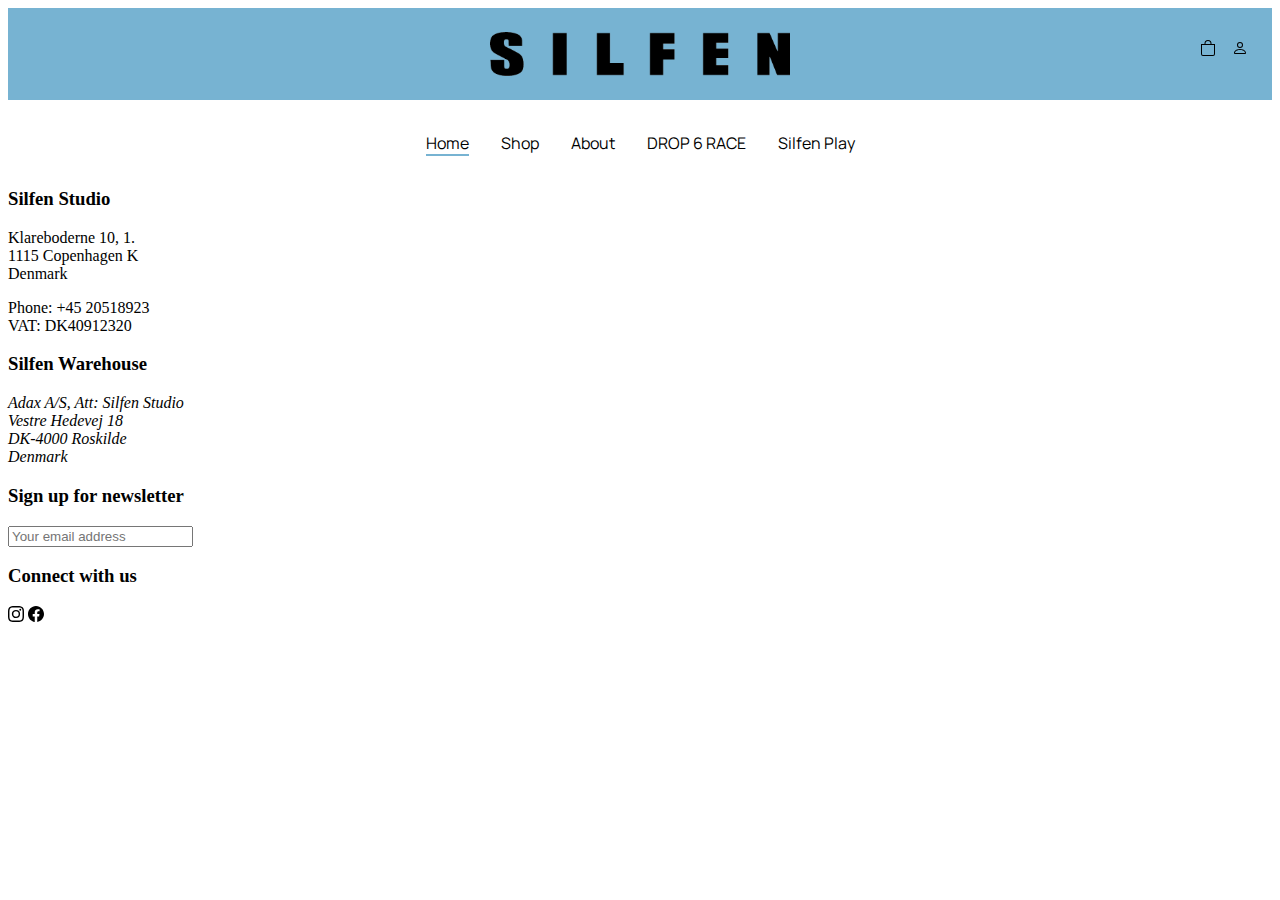
==== index.html @ 5b20f887 "footer" ====
<!DOCTYPE html>
<html lang="en">
  <head>
    <meta charset="UTF-8" />
    <meta http-equiv="X-UA-Compatible" content="IE=edge" />
    <meta name="viewport" content="width=device-width, initial-scale=1.0" />
    <link rel="stylesheet" href="style.css" />
    <link rel="preconnect" href="https://fonts.googleapis.com" />
    <link rel="preconnect" href="https://fonts.gstatic.com" crossorigin />
    <link
      href="https://fonts.googleapis.com/css2?family=Manrope:wght@200;300;400;500;600;700;800&display=swap"
      rel="stylesheet"
    />
    <title>SILFEN</title>
  </head>
  <body>
    <header>
      <div>
        <img src="img/logo-s.png" alt="Silfen logo" />
        <ul>
          <li>
            <svg
              xmlns="http://www.w3.org/2000/svg"
              width="16"
              height="16"
              fill="currentColor"
              class="bi bi-bag"
              viewBox="0 0 16 16"
            >
              <path
                d="M8 1a2.5 2.5 0 0 1 2.5 2.5V4h-5v-.5A2.5 2.5 0 0 1 8 1zm3.5 3v-.5a3.5 3.5 0 1 0-7 0V4H1v10a2 2 0 0 0 2 2h10a2 2 0 0 0 2-2V4h-3.5zM2 5h12v9a1 1 0 0 1-1 1H3a1 1 0 0 1-1-1V5z"
              />
            </svg>
          </li>
          <li>
            <svg
              xmlns="http://www.w3.org/2000/svg"
              width="16"
              height="16"
              fill="currentColor"
              class="bi bi-person"
              viewBox="0 0 16 16"
            >
              <path
                d="M8 8a3 3 0 1 0 0-6 3 3 0 0 0 0 6zm2-3a2 2 0 1 1-4 0 2 2 0 0 1 4 0zm4 8c0 1-1 1-1 1H3s-1 0-1-1 1-4 6-4 6 3 6 4zm-1-.004c-.001-.246-.154-.986-.832-1.664C11.516 10.68 10.289 10 8 10c-2.29 0-3.516.68-4.168 1.332-.678.678-.83 1.418-.832 1.664h10z"
              />
            </svg>
          </li>
        </ul>
      </div>
      <nav>
        <ul>
          <li class="selected">Home</li>
          <li>Shop</li>
          <li>About</li>
          <li>DROP 6 RACE</li>
          <li>Silfen Play</li>
        </ul>
      </nav>
    </header>
    <main>
      <article>
        <section class="intro"></section>
        <section class="products"></section>
        <section class="sust"></section>
        <section class="some"></section>
      </article>
    </main>
    <footer>
      <div>
        <h3>Silfen Studio</h3>
        <adress>
          Klareboderne 10, 1.<br />
          1115 Copenhagen K<br />
          Denmark
        </adress>
        <ul>
          <li>Phone: +45 20518923</li>
          <li>VAT: DK40912320</li>
        </ul>
      </div>
      <div>
        <h3>Silfen Warehouse</h3>
        <address>
          Adax A/S, Att: Silfen Studio<br />
          Vestre Hedevej 18<br />
          DK-4000 Roskilde<br />
          Denmark
        </address>
      </div>
      <div>
        <h3>Sign up for newsletter</h3>
        <input type="email" name="email" placeholder="Your email address" />
      </div>

      <aside>
        <h3>Connect with us</h3>
        <svg
          xmlns="http://www.w3.org/2000/svg"
          width="16"
          height="16"
          fill="currentColor"
          class="bi bi-instagram"
          viewBox="0 0 16 16"
        >
          <path
            d="M8 0C5.829 0 5.556.01 4.703.048 3.85.088 3.269.222 2.76.42a3.917 3.917 0 0 0-1.417.923A3.927 3.927 0 0 0 .42 2.76C.222 3.268.087 3.85.048 4.7.01 5.555 0 5.827 0 8.001c0 2.172.01 2.444.048 3.297.04.852.174 1.433.372 1.942.205.526.478.972.923 1.417.444.445.89.719 1.416.923.51.198 1.09.333 1.942.372C5.555 15.99 5.827 16 8 16s2.444-.01 3.298-.048c.851-.04 1.434-.174 1.943-.372a3.916 3.916 0 0 0 1.416-.923c.445-.445.718-.891.923-1.417.197-.509.332-1.09.372-1.942C15.99 10.445 16 10.173 16 8s-.01-2.445-.048-3.299c-.04-.851-.175-1.433-.372-1.941a3.926 3.926 0 0 0-.923-1.417A3.911 3.911 0 0 0 13.24.42c-.51-.198-1.092-.333-1.943-.372C10.443.01 10.172 0 7.998 0h.003zm-.717 1.442h.718c2.136 0 2.389.007 3.232.046.78.035 1.204.166 1.486.275.373.145.64.319.92.599.28.28.453.546.598.92.11.281.24.705.275 1.485.039.843.047 1.096.047 3.231s-.008 2.389-.047 3.232c-.035.78-.166 1.203-.275 1.485a2.47 2.47 0 0 1-.599.919c-.28.28-.546.453-.92.598-.28.11-.704.24-1.485.276-.843.038-1.096.047-3.232.047s-2.39-.009-3.233-.047c-.78-.036-1.203-.166-1.485-.276a2.478 2.478 0 0 1-.92-.598 2.48 2.48 0 0 1-.6-.92c-.109-.281-.24-.705-.275-1.485-.038-.843-.046-1.096-.046-3.233 0-2.136.008-2.388.046-3.231.036-.78.166-1.204.276-1.486.145-.373.319-.64.599-.92.28-.28.546-.453.92-.598.282-.11.705-.24 1.485-.276.738-.034 1.024-.044 2.515-.045v.002zm4.988 1.328a.96.96 0 1 0 0 1.92.96.96 0 0 0 0-1.92zm-4.27 1.122a4.109 4.109 0 1 0 0 8.217 4.109 4.109 0 0 0 0-8.217zm0 1.441a2.667 2.667 0 1 1 0 5.334 2.667 2.667 0 0 1 0-5.334z"
          />
        </svg>
        <svg
          xmlns="http://www.w3.org/2000/svg"
          width="16"
          height="16"
          fill="currentColor"
          class="bi bi-facebook"
          viewBox="0 0 16 16"
        >
          <path
            d="M16 8.049c0-4.446-3.582-8.05-8-8.05C3.58 0-.002 3.603-.002 8.05c0 4.017 2.926 7.347 6.75 7.951v-5.625h-2.03V8.05H6.75V6.275c0-2.017 1.195-3.131 3.022-3.131.876 0 1.791.157 1.791.157v1.98h-1.009c-.993 0-1.303.621-1.303 1.258v1.51h2.218l-.354 2.326H9.25V16c3.824-.604 6.75-3.934 6.75-7.951z"
          />
        </svg>
      </aside>
    </footer>
  </body>
</html>
---- style.css ----
:root {
  --primaryFont: "Manrope", sans-serif;
  --primaryColor: #77b3d2;
  --secondaryColor: #b9d8e8;
}

* {
  box-sizing: border-box;
  list-style: none;
}
ul {
  padding-inline-start: 0;
}

header img {
  max-width: 300px;
  display: block;
  margin: 0 auto;
}

@media screen and (max-width: 550px) {
  header img {
    max-width: 200px;
  }
}

header div {
  background-color: var(--primaryColor);
  padding: 1.5rem;
}

header div ul {
  position: absolute;
  top: 1.5rem;
  right: 2rem;
  display: flex;
  gap: 1rem;
}

nav ul {
  display: flex;
  gap: 2rem;
  justify-content: center;
  font-family: var(--primaryFont);
  margin: 2rem 0;
}

.selected {
  border-bottom: 2px solid var(--primaryColor);
}
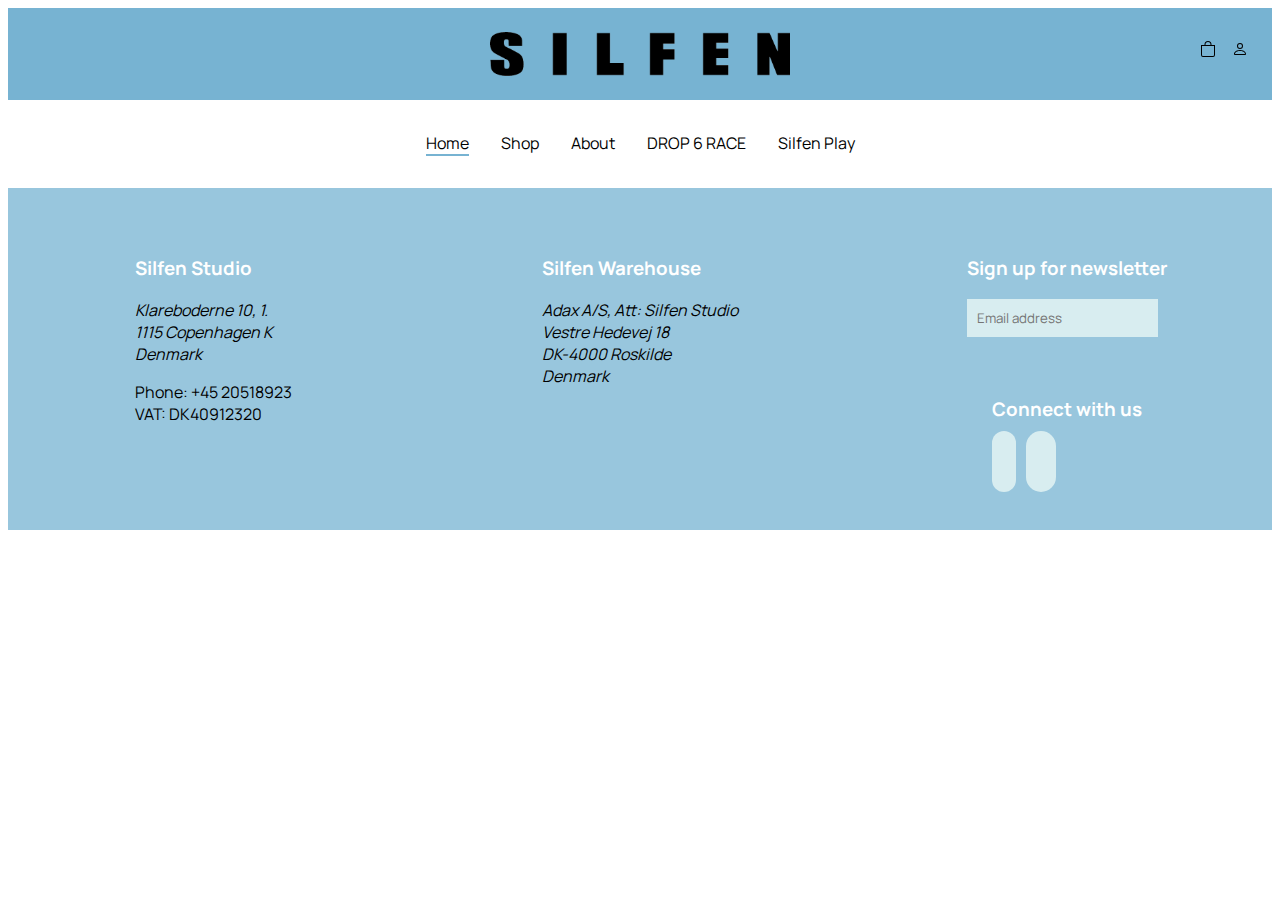
==== commit edb1a40b: "responsive footer" ====
--- a/index.html
+++ b/index.html
@@ -10,6 +10,12 @@
     <link
       href="https://fonts.googleapis.com/css2?family=Manrope:wght@200;300;400;500;600;700;800&display=swap"
       rel="stylesheet"
+    />
+    <link
+      rel="stylesheet"
+      href="https://use.fontawesome.com/releases/v5.15.4/css/all.css"
+      integrity="sha384-DyZ88mC6Up2uqS4h/KRgHuoeGwBcD4Ng9SiP4dIRy0EXTlnuz47vAwmeGwVChigm"
+      crossorigin="anonymous"
     />
     <title>SILFEN</title>
   </head>
@@ -69,11 +75,11 @@
     <footer>
       <div>
         <h3>Silfen Studio</h3>
-        <adress>
+        <address>
           Klareboderne 10, 1.<br />
           1115 Copenhagen K<br />
           Denmark
-        </adress>
+        </address>
         <ul>
           <li>Phone: +45 20518923</li>
           <li>VAT: DK40912320</li>
@@ -88,37 +94,16 @@
           Denmark
         </address>
       </div>
+
       <div>
         <h3>Sign up for newsletter</h3>
-        <input type="email" name="email" placeholder="Your email address" />
+        <input type="email" name="email" placeholder="Email address" />
       </div>
 
       <aside>
         <h3>Connect with us</h3>
-        <svg
-          xmlns="http://www.w3.org/2000/svg"
-          width="16"
-          height="16"
-          fill="currentColor"
-          class="bi bi-instagram"
-          viewBox="0 0 16 16"
-        >
-          <path
-            d="M8 0C5.829 0 5.556.01 4.703.048 3.85.088 3.269.222 2.76.42a3.917 3.917 0 0 0-1.417.923A3.927 3.927 0 0 0 .42 2.76C.222 3.268.087 3.85.048 4.7.01 5.555 0 5.827 0 8.001c0 2.172.01 2.444.048 3.297.04.852.174 1.433.372 1.942.205.526.478.972.923 1.417.444.445.89.719 1.416.923.51.198 1.09.333 1.942.372C5.555 15.99 5.827 16 8 16s2.444-.01 3.298-.048c.851-.04 1.434-.174 1.943-.372a3.916 3.916 0 0 0 1.416-.923c.445-.445.718-.891.923-1.417.197-.509.332-1.09.372-1.942C15.99 10.445 16 10.173 16 8s-.01-2.445-.048-3.299c-.04-.851-.175-1.433-.372-1.941a3.926 3.926 0 0 0-.923-1.417A3.911 3.911 0 0 0 13.24.42c-.51-.198-1.092-.333-1.943-.372C10.443.01 10.172 0 7.998 0h.003zm-.717 1.442h.718c2.136 0 2.389.007 3.232.046.78.035 1.204.166 1.486.275.373.145.64.319.92.599.28.28.453.546.598.92.11.281.24.705.275 1.485.039.843.047 1.096.047 3.231s-.008 2.389-.047 3.232c-.035.78-.166 1.203-.275 1.485a2.47 2.47 0 0 1-.599.919c-.28.28-.546.453-.92.598-.28.11-.704.24-1.485.276-.843.038-1.096.047-3.232.047s-2.39-.009-3.233-.047c-.78-.036-1.203-.166-1.485-.276a2.478 2.478 0 0 1-.92-.598 2.48 2.48 0 0 1-.6-.92c-.109-.281-.24-.705-.275-1.485-.038-.843-.046-1.096-.046-3.233 0-2.136.008-2.388.046-3.231.036-.78.166-1.204.276-1.486.145-.373.319-.64.599-.92.28-.28.546-.453.92-.598.282-.11.705-.24 1.485-.276.738-.034 1.024-.044 2.515-.045v.002zm4.988 1.328a.96.96 0 1 0 0 1.92.96.96 0 0 0 0-1.92zm-4.27 1.122a4.109 4.109 0 1 0 0 8.217 4.109 4.109 0 0 0 0-8.217zm0 1.441a2.667 2.667 0 1 1 0 5.334 2.667 2.667 0 0 1 0-5.334z"
-          />
-        </svg>
-        <svg
-          xmlns="http://www.w3.org/2000/svg"
-          width="16"
-          height="16"
-          fill="currentColor"
-          class="bi bi-facebook"
-          viewBox="0 0 16 16"
-        >
-          <path
-            d="M16 8.049c0-4.446-3.582-8.05-8-8.05C3.58 0-.002 3.603-.002 8.05c0 4.017 2.926 7.347 6.75 7.951v-5.625h-2.03V8.05H6.75V6.275c0-2.017 1.195-3.131 3.022-3.131.876 0 1.791.157 1.791.157v1.98h-1.009c-.993 0-1.303.621-1.303 1.258v1.51h2.218l-.354 2.326H9.25V16c3.824-.604 6.75-3.934 6.75-7.951z"
-          />
-        </svg>
+        <i class="fab fa-instagram"></i>
+        <i class="fab fa-facebook-f"></i>
       </aside>
     </footer>
   </body>
--- a/style.css
+++ b/style.css
@@ -2,11 +2,13 @@
   --primaryFont: "Manrope", sans-serif;
   --primaryColor: #77b3d2;
   --secondaryColor: #b9d8e8;
+  --footerColor: #98c6dd;
 }
 
 * {
   box-sizing: border-box;
   list-style: none;
+  font-family: var(--primaryFont);
 }
 ul {
   padding-inline-start: 0;
@@ -41,10 +43,68 @@
   display: flex;
   gap: 2rem;
   justify-content: center;
-  font-family: var(--primaryFont);
   margin: 2rem 0;
 }
 
 .selected {
   border-bottom: 2px solid var(--primaryColor);
 }
+
+footer {
+  display: grid;
+  grid-template-columns: 1fr 1fr 1fr;
+  gap: 1rem;
+  justify-items: center;
+  background-color: var(--footerColor);
+  padding: 3rem 0;
+}
+
+footer h3 {
+  color: white;
+}
+
+footer input {
+  border: none;
+  padding: 10px;
+  background-color: #d8edf0;
+}
+
+footer aside {
+  grid-column: 3/4;
+  margin-top: -5rem;
+}
+
+footer aside i {
+  background-color: #d8edf0;
+  color: #22343d;
+  border-radius: 25px;
+  font-size: 30px;
+}
+footer aside i:nth-child(2) {
+  padding: 10px 12px;
+  margin-right: 10px;
+}
+footer aside i:last-child {
+  padding: 10px 15px;
+}
+
+@media screen and (max-width: 700px) {
+  footer {
+    grid-template-columns: 1fr 1fr;
+  }
+  footer aside {
+    grid-column: 2/3;
+    margin-top: 0;
+  }
+}
+
+@media screen and (max-width: 500px) {
+  footer {
+    grid-template-columns: 1fr;
+    justify-items: left;
+    padding-left: 2rem;
+  }
+  footer aside {
+    grid-column: 1/2;
+  }
+}
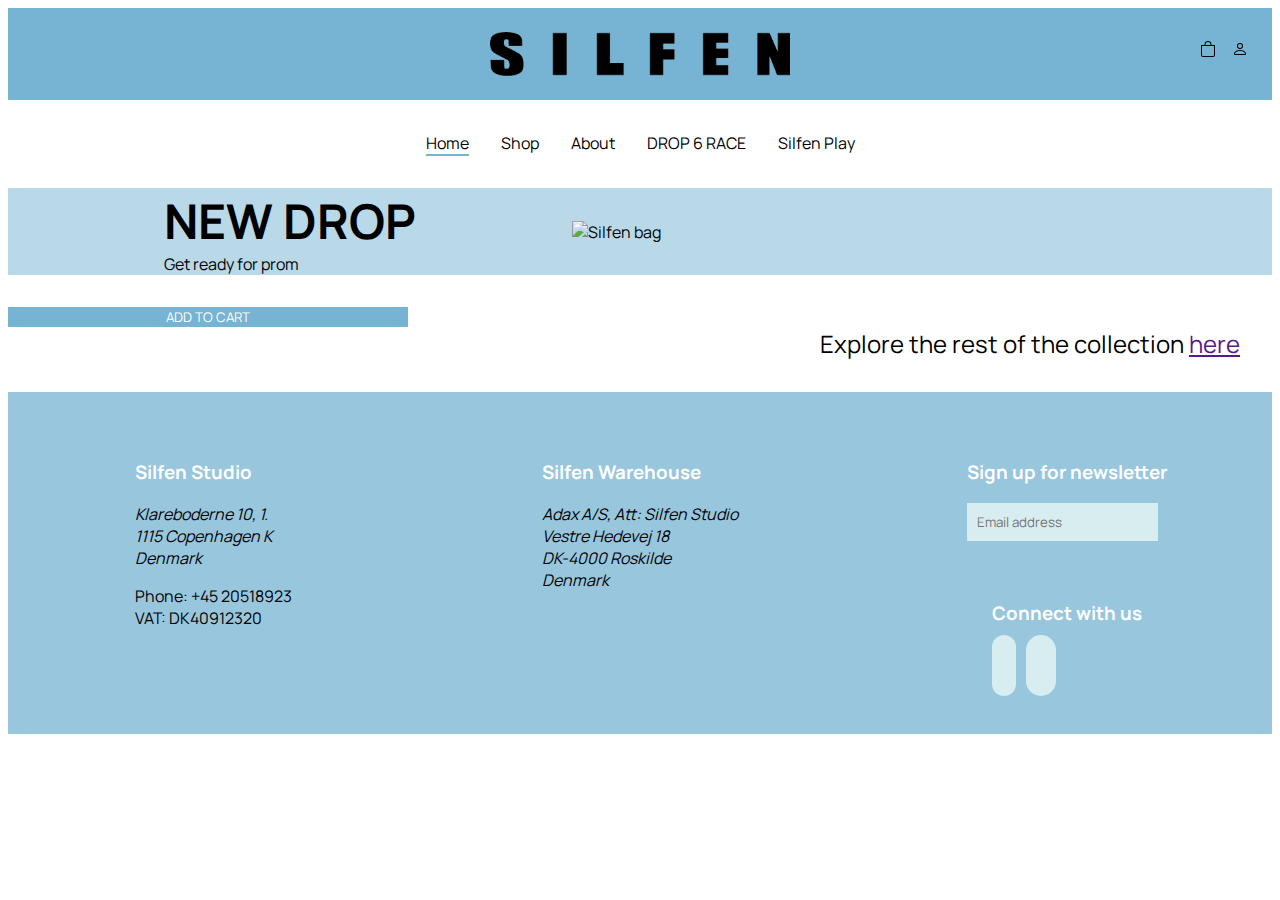
==== commit 120337e0: "add intro and new in" ====
--- a/index.html
+++ b/index.html
@@ -66,8 +66,22 @@
     </header>
     <main>
       <article>
-        <section class="intro"></section>
-        <section class="products"></section>
+        <section class="intro">
+          <div>
+            <h2>New drop</h2>
+            <p>Get ready for prom</p>
+          </div>
+          <img src="img/intro_bag.jpg" alt="Silfen bag" />
+        </section>
+        <section class="products">
+          <div>
+            <img src="" alt="" />
+            <p></p>
+            <p></p>
+            <button>Add to cart</button>
+          </div>
+          <p>Explore the rest of the collection <a href="">here</a></p>
+        </section>
         <section class="sust"></section>
         <section class="some"></section>
       </article>
--- a/style.css
+++ b/style.css
@@ -12,6 +12,10 @@
 }
 ul {
   padding-inline-start: 0;
+}
+
+p {
+  margin: 0;
 }
 
 header img {
@@ -48,6 +52,56 @@
 
 .selected {
   border-bottom: 2px solid var(--primaryColor);
+}
+
+article {
+  display: grid;
+}
+
+.intro {
+  display: grid;
+  grid-template-columns: 1fr 1fr;
+  place-items: center;
+}
+
+section h2 {
+  font-size: 3rem;
+  margin: 0;
+  text-transform: uppercase;
+}
+
+@media screen and (max-width: 700px) {
+  section h2 {
+    font-size: 2rem;
+  }
+}
+
+.intro {
+  background-color: var(--secondaryColor);
+}
+
+.intro img {
+  width: 700px;
+  max-width: 100%;
+}
+.products {
+  margin: 2rem 0;
+}
+.products div {
+  display: grid;
+  max-width: 400px;
+}
+.products button {
+  background-color: var(--primaryColor);
+  color: white;
+  text-transform: uppercase;
+  border: none;
+}
+
+.products div + p {
+  text-align: right;
+  margin-right: 2rem;
+  font-size: 1.5rem;
 }
 
 footer {
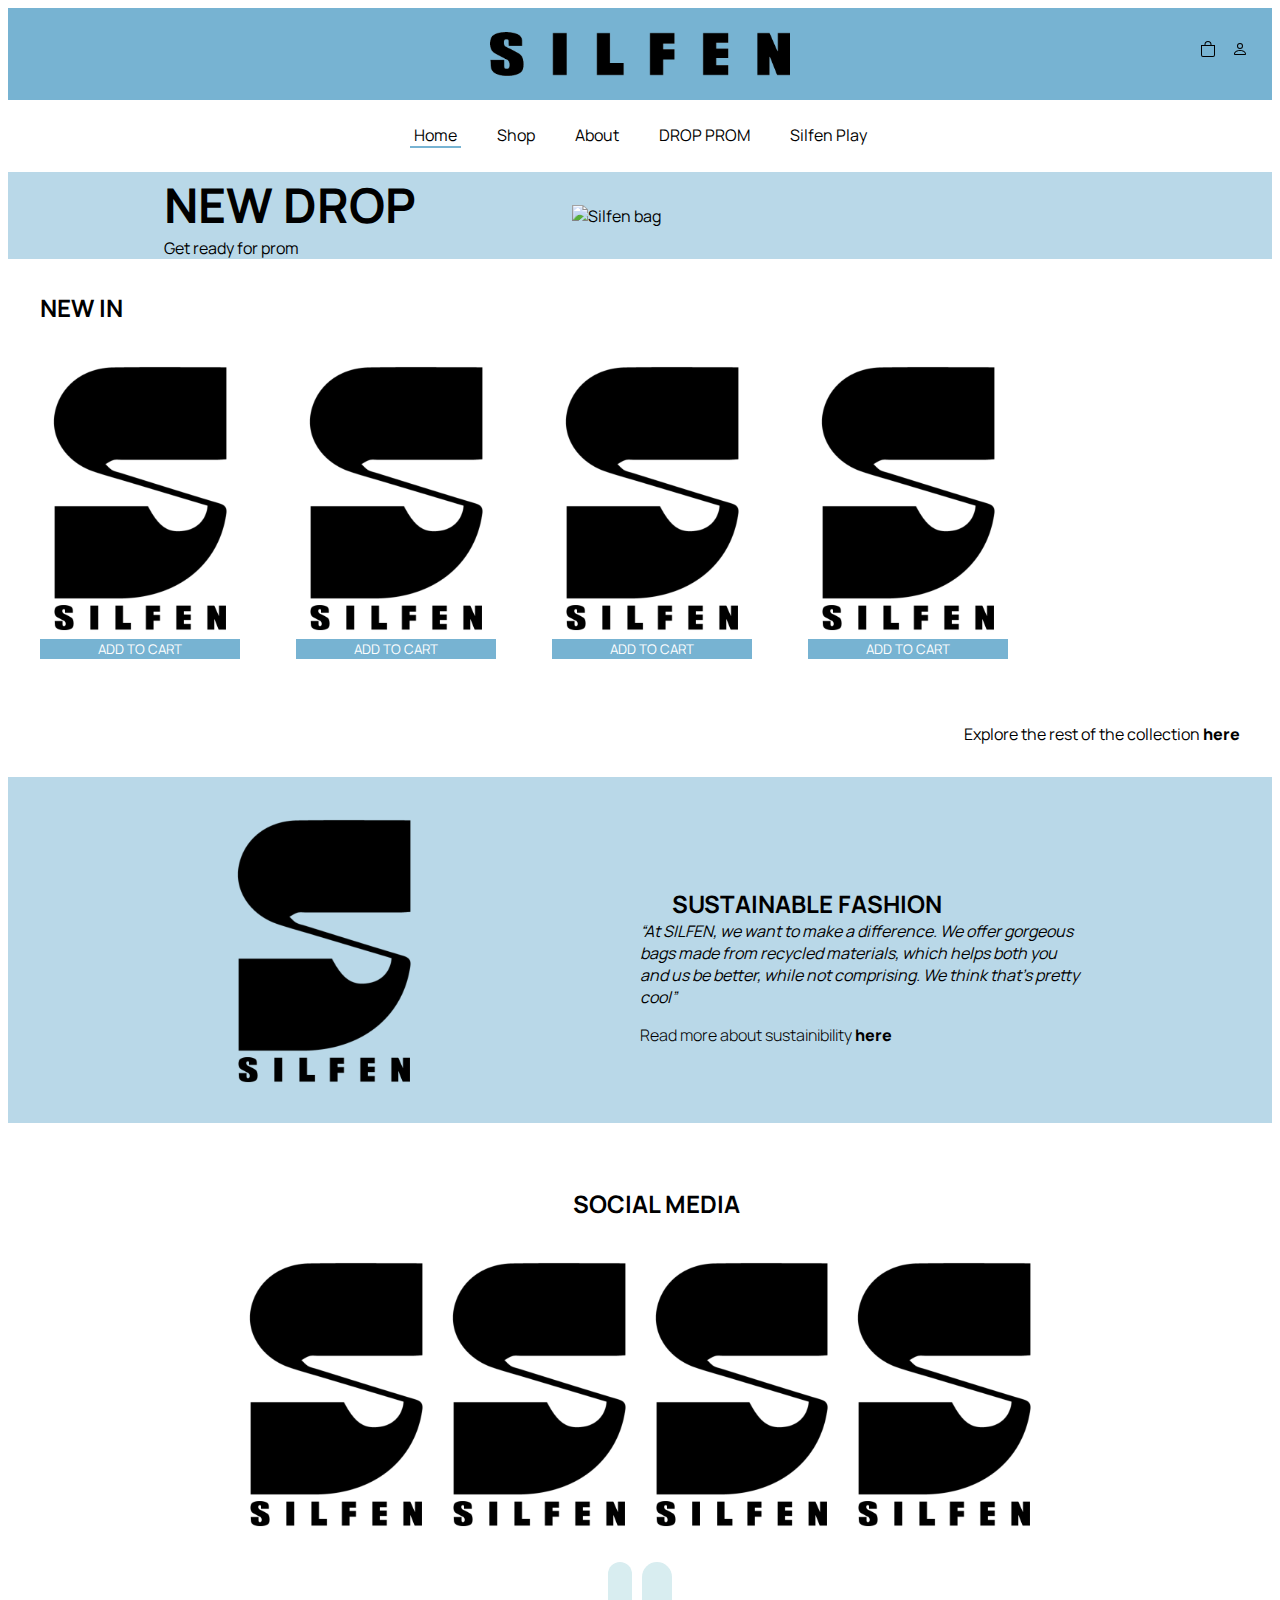
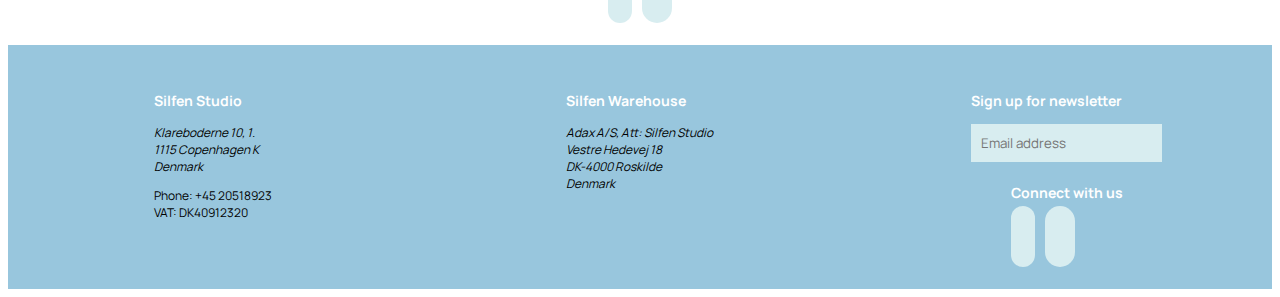
==== commit 3bd02e49: "images and links" ====
--- a/index.html
+++ b/index.html
@@ -19,7 +19,7 @@
     />
     <title>SILFEN</title>
   </head>
-  <body>
+  <body class="home">
     <header>
       <div>
         <img src="img/logo-s.png" alt="Silfen logo" />
@@ -56,11 +56,11 @@
       </div>
       <nav>
         <ul>
-          <li class="selected">Home</li>
-          <li>Shop</li>
-          <li>About</li>
-          <li>DROP 6 RACE</li>
-          <li>Silfen Play</li>
+          <li class="selected"><a href="index.html">Home</a></li>
+          <li><a href="shop.html">Shop</a></li>
+          <li><a href="#">About</a></li>
+          <li><a href="#">DROP PROM</a></li>
+          <li><a href="#">Silfen Play</a></li>
         </ul>
       </nav>
     </header>
@@ -68,22 +68,72 @@
       <article>
         <section class="intro">
           <div>
-            <h2>New drop</h2>
+            <h1>New drop</h1>
             <p>Get ready for prom</p>
           </div>
           <img src="img/intro_bag.jpg" alt="Silfen bag" />
         </section>
+        <h2>New in</h2>
         <section class="products">
           <div>
-            <img src="" alt="" />
+            <img src="img/logo-black.png" alt="" />
             <p></p>
             <p></p>
             <button>Add to cart</button>
           </div>
-          <p>Explore the rest of the collection <a href="">here</a></p>
+          <div>
+            <img src="img/logo-black.png" alt="" />
+            <p></p>
+            <p></p>
+            <button>Add to cart</button>
+          </div>
+          <div>
+            <img src="img/logo-black.png" alt="" />
+            <p></p>
+            <p></p>
+            <button>Add to cart</button>
+          </div>
+          <div>
+            <img src="img/logo-black.png" alt="" />
+            <p></p>
+            <p></p>
+            <button>Add to cart</button>
+          </div>
+          <p>Explore the rest of the collection <a href="#">here</a></p>
         </section>
-        <section class="sust"></section>
-        <section class="some"></section>
+        <section class="sust">
+          <img src="img/logo-black.png" alt="" />
+          <div>
+            <h2>Sustainable fashion</h2>
+            <p>
+              “At SILFEN, we want to make a difference. We offer gorgeous bags
+              made from recycled materials, which helps both you and us be
+              better, while not comprising. We think that’s pretty cool”
+            </p>
+            <p>Read more about sustainibility <a href="#">here</a></p>
+          </div>
+        </section>
+        <section class="some">
+          <h2>Social Media</h2>
+          <div>
+            <img src="img/logo-black.png" alt="" />
+            <img src="img/logo-black.png" alt="" />
+            <img src="img/logo-black.png" alt="" />
+            <img src="img/logo-black.png" alt="" />
+          </div>
+          <a
+            class="ig"
+            href="https://www.instagram.com/silfenstudio/"
+            target="_blank"
+            ><i class="fab fa-instagram"></i
+          ></a>
+          <a
+            class="fb"
+            href="https://www.facebook.com/Silfenstudio/"
+            target="_blank"
+            ><i class="fab fa-facebook-f"></i
+          ></a>
+        </section>
       </article>
     </main>
     <footer>
@@ -116,8 +166,18 @@
 
       <aside>
         <h3>Connect with us</h3>
-        <i class="fab fa-instagram"></i>
-        <i class="fab fa-facebook-f"></i>
+        <a
+          class="ig"
+          href="https://www.instagram.com/silfenstudio/"
+          target="_blank"
+          ><i class="fab fa-instagram"></i
+        ></a>
+        <a
+          class="fb"
+          href="https://www.facebook.com/Silfenstudio/"
+          target="_blank"
+          ><i class="fab fa-facebook-f"></i
+        ></a>
       </aside>
     </footer>
   </body>
--- a/style.css
+++ b/style.css
@@ -7,13 +7,32 @@
 
 * {
   box-sizing: border-box;
-  list-style: none;
   font-family: var(--primaryFont);
 }
+h1,
+h2 {
+  text-transform: uppercase;
+}
+
+a {
+  text-decoration: none;
+  color: black;
+}
+
+nav a:hover {
+  background-color: var(--secondaryColor);
+}
+
+nav a {
+  padding: 4px;
+}
+
 ul {
   padding-inline-start: 0;
 }
-
+li {
+  list-style: none;
+}
 p {
   margin: 0;
 }
@@ -47,7 +66,7 @@
   display: flex;
   gap: 2rem;
   justify-content: center;
-  margin: 2rem 0;
+  margin: 1.5rem 0;
 }
 
 .selected {
@@ -58,16 +77,16 @@
   display: grid;
 }
 
-.intro {
+.intro,
+.sust {
   display: grid;
   grid-template-columns: 1fr 1fr;
   place-items: center;
 }
 
-section h2 {
+.intro h1 {
   font-size: 3rem;
   margin: 0;
-  text-transform: uppercase;
 }
 
 @media screen and (max-width: 700px) {
@@ -76,6 +95,9 @@
   }
 }
 
+section img {
+  max-width: 200px;
+}
 .intro {
   background-color: var(--secondaryColor);
 }
@@ -84,12 +106,23 @@
   width: 700px;
   max-width: 100%;
 }
+
 .products {
-  margin: 2rem 0;
-}
+  display: grid;
+  grid-template-columns: repeat(auto-fit, minmax(200px, 1fr));
+  gap: 1rem;
+  /* place-items: center; */
+}
+
+.home h2 {
+  grid-column: 1/-1;
+  margin: 2rem 0 0 2rem;
+}
+
 .products div {
-  display: grid;
-  max-width: 400px;
+  margin: 2rem;
+  display: grid;
+  max-width: 200px;
 }
 .products button {
   background-color: var(--primaryColor);
@@ -100,17 +133,88 @@
 
 .products div + p {
   text-align: right;
-  margin-right: 2rem;
-  font-size: 1.5rem;
-}
-
+  margin: 1rem 2rem 2rem 0;
+  grid-column: 1/-1;
+  place-self: end;
+}
+
+.products p a,
+.sust p a {
+  font-weight: 800;
+}
+
+.products aside {
+  grid-column: 1/-1;
+  background-color: var(--secondaryColor);
+  color: white;
+  text-align: center;
+}
+
+.products aside p {
+  margin-top: -0.5rem;
+  margin-bottom: 1.5rem;
+}
+
+.sust {
+  padding: 2rem 0;
+  background-color: var(--secondaryColor);
+}
+
+@media screen and (min-width: 700px) {
+  .sust div p {
+    max-width: 70%;
+  }
+}
+
+.sust div p:first-of-type {
+  font-style: italic;
+}
+
+.sust div p:last-child {
+  margin-top: 1rem;
+  font-weight: 300;
+}
+.some {
+  text-align: center;
+  margin: 2rem 0;
+}
+.some div {
+  margin: 2rem;
+}
+
+/* shop page */
+.green {
+  background-color: #d3eada;
+}
+
+.shop_intro {
+  background: url(img/intro_bag.jpg);
+  background-repeat: no-repeat;
+  background-position: center;
+  height: 300px;
+  display: grid;
+}
+
+.shop_intro div {
+  place-self: center;
+  text-align: center;
+  color: white;
+}
+
+.shop_intro h1 {
+  font-size: 2.5rem;
+  margin: 0;
+}
+
+/* footer */
 footer {
   display: grid;
   grid-template-columns: 1fr 1fr 1fr;
   gap: 1rem;
   justify-items: center;
   background-color: var(--footerColor);
-  padding: 3rem 0;
+  padding: 2rem 0;
+  font-size: 12px;
 }
 
 footer h3 {
@@ -128,18 +232,30 @@
   margin-top: -5rem;
 }
 
-footer aside i {
+i {
   background-color: #d8edf0;
   color: #22343d;
   border-radius: 25px;
   font-size: 30px;
 }
-footer aside i:nth-child(2) {
+
+i:hover {
+  background-color: white;
+  outline: 3px solid #d8edf0;
+}
+
+.ig i {
   padding: 10px 12px;
   margin-right: 10px;
 }
-footer aside i:last-child {
+.fb i {
   padding: 10px 15px;
+}
+.shop_intro i {
+  background-color: initial;
+  color: white;
+  font-size: 50px;
+  margin-top: -10px;
 }
 
 @media screen and (max-width: 700px) {
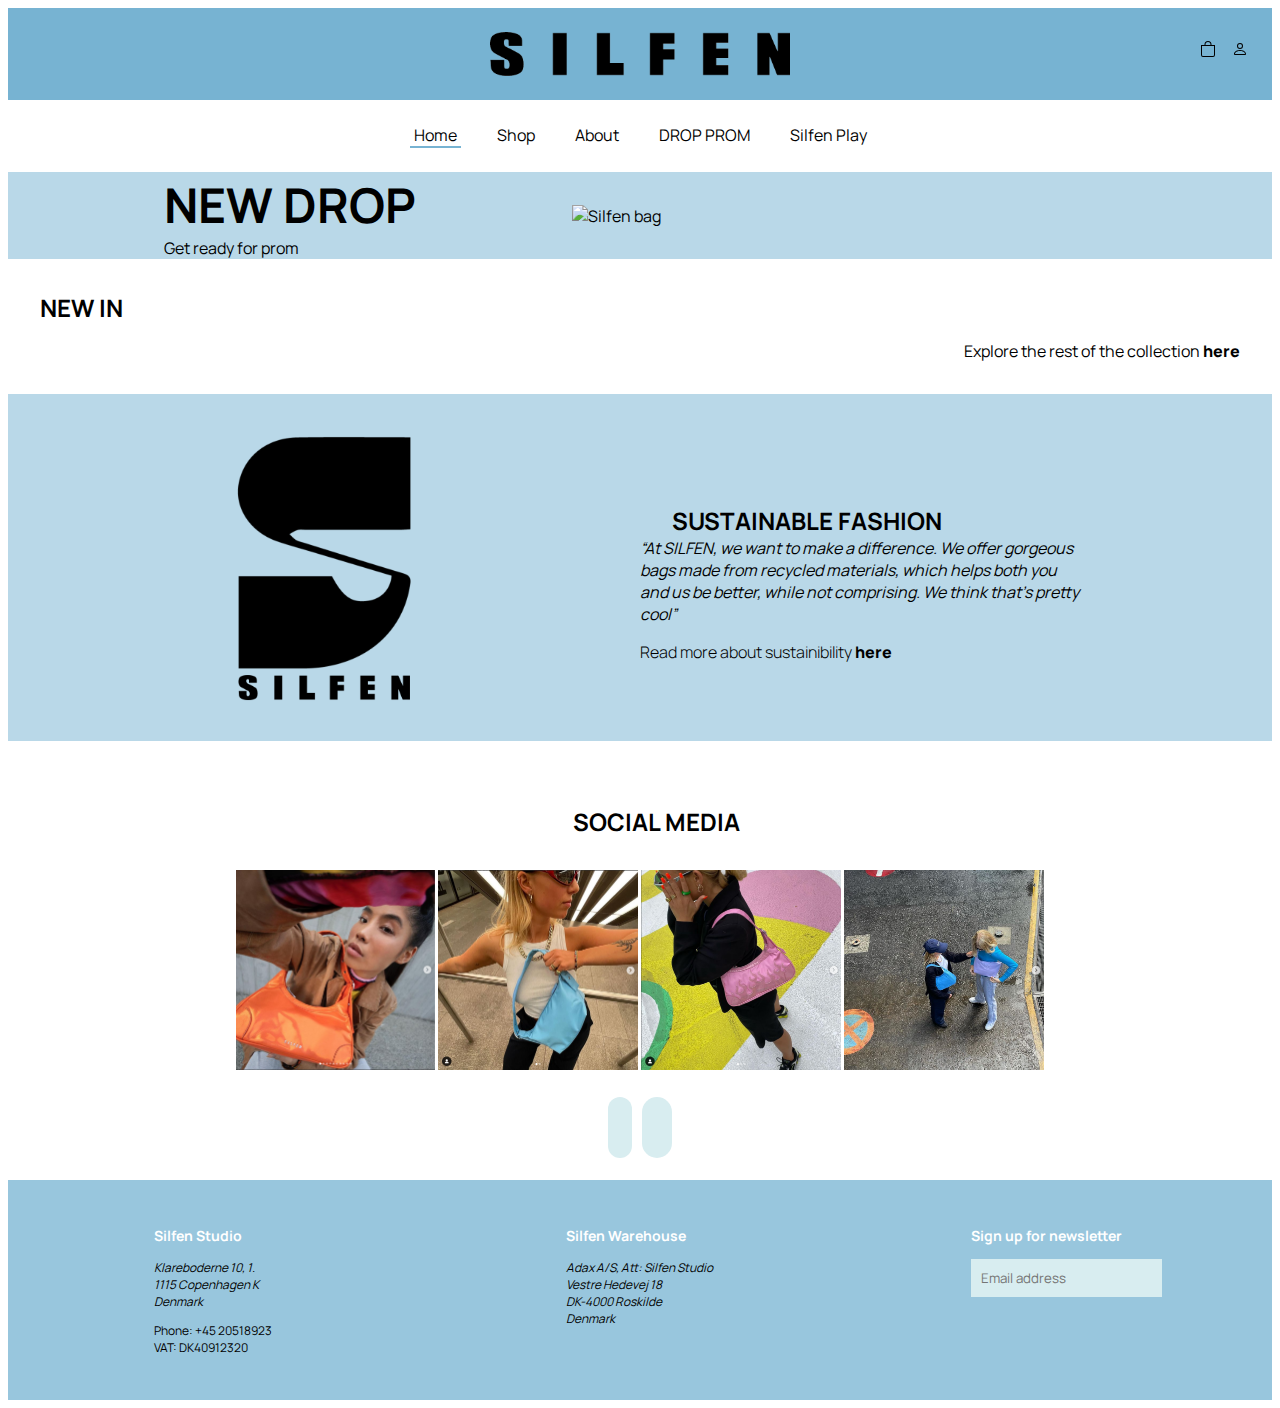
==== commit d262237d: "add video and data" ====
--- a/index.html
+++ b/index.html
@@ -18,6 +18,7 @@
       crossorigin="anonymous"
     />
     <title>SILFEN</title>
+    <meta name="ROBOTS" content="NOINDEX, NOFOLLOW" />
   </head>
   <body class="home">
     <header>
@@ -59,7 +60,7 @@
           <li class="selected"><a href="index.html">Home</a></li>
           <li><a href="shop.html">Shop</a></li>
           <li><a href="#">About</a></li>
-          <li><a href="#">DROP PROM</a></li>
+          <li><a href="shop.html">DROP PROM</a></li>
           <li><a href="#">Silfen Play</a></li>
         </ul>
       </nav>
@@ -75,32 +76,16 @@
         </section>
         <h2>New in</h2>
         <section class="products">
-          <div>
-            <img src="img/logo-black.png" alt="" />
-            <p></p>
-            <p></p>
-            <button>Add to cart</button>
-          </div>
-          <div>
-            <img src="img/logo-black.png" alt="" />
-            <p></p>
-            <p></p>
-            <button>Add to cart</button>
-          </div>
-          <div>
-            <img src="img/logo-black.png" alt="" />
-            <p></p>
-            <p></p>
-            <button>Add to cart</button>
-          </div>
-          <div>
-            <img src="img/logo-black.png" alt="" />
-            <p></p>
-            <p></p>
-            <button>Add to cart</button>
-          </div>
-          <p>Explore the rest of the collection <a href="#">here</a></p>
+          <template>
+            <div>
+              <img src="" alt="" />
+              <p class="title"></p>
+              <p class="price"></p>
+              <button>Add to cart</button>
+            </div>
+          </template>
         </section>
+        <p>Explore the rest of the collection <a href="#">here</a></p>
         <section class="sust">
           <img src="img/logo-black.png" alt="" />
           <div>
@@ -116,10 +101,10 @@
         <section class="some">
           <h2>Social Media</h2>
           <div>
-            <img src="img/logo-black.png" alt="" />
-            <img src="img/logo-black.png" alt="" />
-            <img src="img/logo-black.png" alt="" />
-            <img src="img/logo-black.png" alt="" />
+            <img src="img/silfen_ig_post1.PNG" alt="silfen sustainable bag" />
+            <img src="img/silfen_ig_post2.PNG" alt="silfen sustainable bag" />
+            <img src="img/silfen_ig_post3.PNG" alt="silfen sustainable bag" />
+            <img src="img/silfen_ig_post4.PNG" alt="silfen sustainable bag" />
           </div>
           <a
             class="ig"
@@ -164,7 +149,7 @@
         <input type="email" name="email" placeholder="Email address" />
       </div>
 
-      <aside>
+      <!-- <aside>
         <h3>Connect with us</h3>
         <a
           class="ig"
@@ -178,7 +163,8 @@
           target="_blank"
           ><i class="fab fa-facebook-f"></i
         ></a>
-      </aside>
+      </aside> -->
     </footer>
+    <script src="script.js"></script>
   </body>
 </html>
--- a/style.css
+++ b/style.css
@@ -131,23 +131,25 @@
   border: none;
 }
 
-.products div + p {
+.products + p {
   text-align: right;
   margin: 1rem 2rem 2rem 0;
   grid-column: 1/-1;
   place-self: end;
 }
 
-.products p a,
+.products + p a,
 .sust p a {
   font-weight: 800;
 }
 
 .products aside {
+  margin-top: 2rem;
   grid-column: 1/-1;
-  background-color: var(--secondaryColor);
-  color: white;
+  color: var(--primaryColor);
+  /* color: white; */
   text-align: center;
+  font-size: 1.6rem;
 }
 
 .products aside p {
@@ -187,12 +189,17 @@
   background-color: #d3eada;
 }
 
+#videoBG {
+  object-fit: cover;
+  object-position: center;
+  width: 80%;
+  height: fit-content;
+  margin: 0 auto;
+}
+
 .shop_intro {
-  background: url(img/intro_bag.jpg);
-  background-repeat: no-repeat;
-  background-position: center;
-  height: 300px;
-  display: grid;
+  display: grid;
+  background-color: var(--secondaryColor);
 }
 
 .shop_intro div {
@@ -227,10 +234,9 @@
   background-color: #d8edf0;
 }
 
-footer aside {
+/* footer aside {
   grid-column: 3/4;
-  margin-top: -5rem;
-}
+} */
 
 i {
   background-color: #d8edf0;
@@ -262,10 +268,10 @@
   footer {
     grid-template-columns: 1fr 1fr;
   }
-  footer aside {
+  /* footer aside {
     grid-column: 2/3;
     margin-top: 0;
-  }
+  } */
 }
 
 @media screen and (max-width: 500px) {
@@ -274,7 +280,21 @@
     justify-items: left;
     padding-left: 2rem;
   }
-  footer aside {
+  /* footer aside {
     grid-column: 1/2;
-  }
-}
+  } */
+}
+
+/* to make bg video */
+
+/* video {
+  position: fixed;
+  filter: grayscale(100%);
+  z-index: -10;
+  top: 0;
+  left: 0;
+  object-fit: cover;
+  object-position: center;
+  width: 100%;
+  height: 100%;
+} */
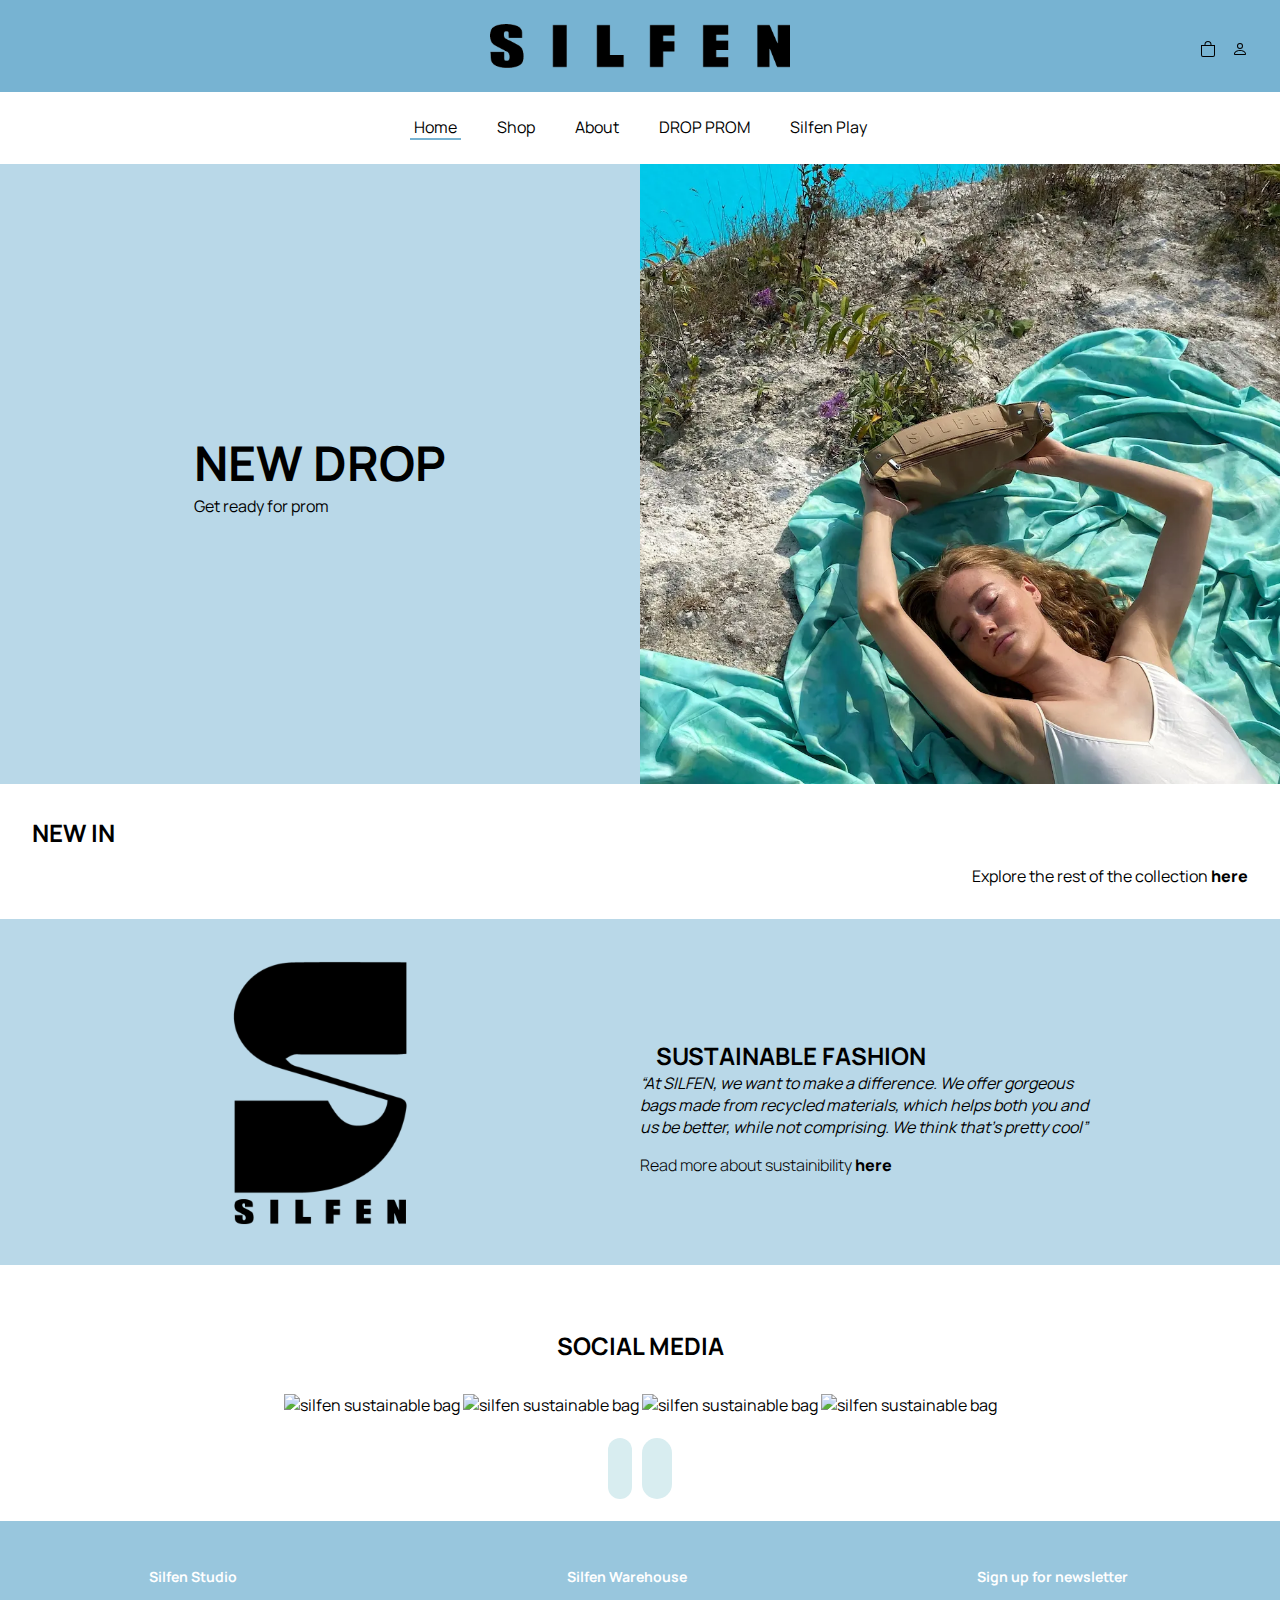
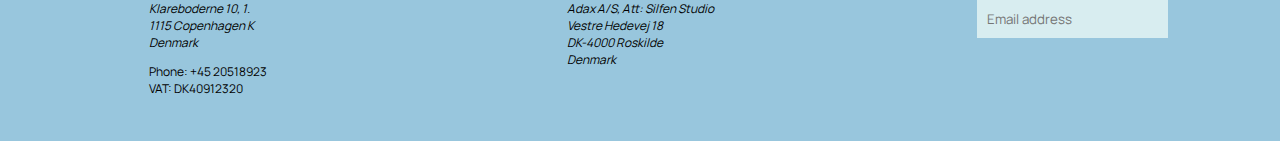
==== commit 6d419a01: "button to bold" ====
--- a/index.html
+++ b/index.html
@@ -23,7 +23,7 @@
   <body class="home">
     <header>
       <div>
-        <img src="img/logo-s.png" alt="Silfen logo" />
+        <a href="index.html"><img src="img/logo-s.png" alt="Silfen logo" /></a>
         <ul>
           <li>
             <svg
@@ -72,17 +72,17 @@
             <h1>New drop</h1>
             <p>Get ready for prom</p>
           </div>
-          <img src="img/intro_bag.jpg" alt="Silfen bag" />
+          <img src="img/intro_bag.webp" alt="Silfen bag" />
         </section>
         <h2>New in</h2>
         <section class="products">
           <template>
-            <div>
+            <a href="product.html">
               <img src="" alt="" />
               <p class="title"></p>
               <p class="price"></p>
               <button>Add to cart</button>
-            </div>
+            </a>
           </template>
         </section>
         <p>Explore the rest of the collection <a href="#">here</a></p>
@@ -101,10 +101,10 @@
         <section class="some">
           <h2>Social Media</h2>
           <div>
-            <img src="img/silfen_ig_post1.PNG" alt="silfen sustainable bag" />
-            <img src="img/silfen_ig_post2.PNG" alt="silfen sustainable bag" />
-            <img src="img/silfen_ig_post3.PNG" alt="silfen sustainable bag" />
-            <img src="img/silfen_ig_post4.PNG" alt="silfen sustainable bag" />
+            <img src="img/silfen_ig_post1.webp" alt="silfen sustainable bag" />
+            <img src="img/silfen_ig_post2.webp" alt="silfen sustainable bag" />
+            <img src="img/silfen_ig_post3.webp" alt="silfen sustainable bag" />
+            <img src="img/silfen_ig_post4.webp" alt="silfen sustainable bag" />
           </div>
           <a
             class="ig"
--- a/style.css
+++ b/style.css
@@ -8,6 +8,9 @@
 * {
   box-sizing: border-box;
   font-family: var(--primaryFont);
+}
+body {
+  margin: 0;
 }
 h1,
 h2 {
@@ -109,17 +112,19 @@
 
 .products {
   display: grid;
-  grid-template-columns: repeat(auto-fit, minmax(200px, 1fr));
+  grid-template-columns: repeat(auto-fit, minmax(220px, 1fr));
   gap: 1rem;
-  /* place-items: center; */
+  width: 95%;
+  margin: 0 auto;
 }
 
 .home h2 {
   grid-column: 1/-1;
-  margin: 2rem 0 0 2rem;
-}
-
-.products div {
+  width: 95%;
+  margin: 2rem auto 0 auto;
+}
+
+.products a {
   margin: 2rem;
   display: grid;
   max-width: 200px;
@@ -129,6 +134,7 @@
   color: white;
   text-transform: uppercase;
   border: none;
+  font-weight: bold;
 }
 
 .products + p {
@@ -143,7 +149,7 @@
   font-weight: 800;
 }
 
-.products aside {
+.products div {
   margin-top: 2rem;
   grid-column: 1/-1;
   color: var(--primaryColor);
@@ -152,7 +158,7 @@
   font-size: 1.6rem;
 }
 
-.products aside p {
+.products div p {
   margin-top: -0.5rem;
   margin-bottom: 1.5rem;
 }
@@ -211,6 +217,128 @@
 .shop_intro h1 {
   font-size: 2.5rem;
   margin: 0;
+}
+
+/* product page */
+.product_page {
+  width: 95%;
+  margin: 0 auto;
+}
+/* .product_page article {
+  display: grid;
+  grid-template-columns: 1fr 1fr;
+  gap: 1rem;
+  place-items: center;
+  margin-bottom: 5rem;
+} */
+
+/* .product_page article {
+  display: grid;
+  grid-template-columns: 1fr 1fr 1fr;
+  grid-template-rows: repeat(auto-fit, minmax(150px, 1fr));
+  gap: 1rem;
+  place-items: center;
+  margin-bottom: 5rem;
+  height: 500px;
+  overflow: scroll;
+  place-items: center;
+} */
+
+.product_page article {
+  display: grid;
+  grid-template-columns: 1fr 1fr;
+  margin: 3rem auto;
+  width: 90%;
+}
+.left {
+  display: grid;
+  /* grid-template-columns: repeat(auto-fit, minmax(200px, 1fr)); */
+  grid-template-columns: 1fr 1fr;
+  /* grid-template-rows: repeat(auto-fit, minmax(100px, 1fr)); */
+  place-items: center;
+  /* max-width: 800px;
+  margin: 0 auto; */
+}
+.product_page img {
+  grid-column: auto;
+  /* grid-row: auto; */
+  margin: 0 auto;
+  max-width: 150px;
+  /* height: fit-content; */
+  opacity: 40%;
+  transition: 1s;
+}
+
+.product_page img:hover {
+  opacity: 100%;
+  max-width: 300px;
+  z-index: 100;
+}
+
+/* .productInfo {
+  grid-column: 2/3;
+} */
+
+/* .productInfo {
+  grid-row: 5/-1;
+} */
+
+@media screen and (min-width: 1000px) {
+  .productInfo {
+    width: 75%;
+    margin: 0 auto;
+  }
+}
+
+.productInfo h1 {
+  text-transform: initial;
+  margin-bottom: 0;
+}
+
+.price {
+  font-weight: 600;
+}
+
+.productInfo p {
+  margin-bottom: 1rem;
+}
+
+.productInfo button {
+  background-color: var(--primaryColor);
+  color: white;
+  text-transform: uppercase;
+  border: none;
+  padding: 0.5rem 2rem;
+  font-weight: bold;
+}
+.product_page article + p {
+  font-size: 1.2rem;
+}
+.product_page section {
+  text-align: center;
+  margin: 2rem 0;
+}
+
+.product_page section img {
+  max-width: 300px;
+  margin: 1rem 0;
+}
+
+.product_page section h3 {
+  text-transform: uppercase;
+  font-size: 2rem;
+}
+.product_page section p:first-of-type {
+  font-size: 1.5rem;
+  width: 40%;
+  margin: 0 auto;
+}
+.product_page section p:last-child {
+  font-weight: 200;
+}
+
+.product_page section a {
+  font-weight: bold;
 }
 
 /* footer */
@@ -234,10 +362,6 @@
   background-color: #d8edf0;
 }
 
-/* footer aside {
-  grid-column: 3/4;
-} */
-
 i {
   background-color: #d8edf0;
   color: #22343d;
@@ -268,10 +392,6 @@
   footer {
     grid-template-columns: 1fr 1fr;
   }
-  /* footer aside {
-    grid-column: 2/3;
-    margin-top: 0;
-  } */
 }
 
 @media screen and (max-width: 500px) {
@@ -280,21 +400,4 @@
     justify-items: left;
     padding-left: 2rem;
   }
-  /* footer aside {
-    grid-column: 1/2;
-  } */
-}
-
-/* to make bg video */
-
-/* video {
-  position: fixed;
-  filter: grayscale(100%);
-  z-index: -10;
-  top: 0;
-  left: 0;
-  object-fit: cover;
-  object-position: center;
-  width: 100%;
-  height: 100%;
-} */
+}
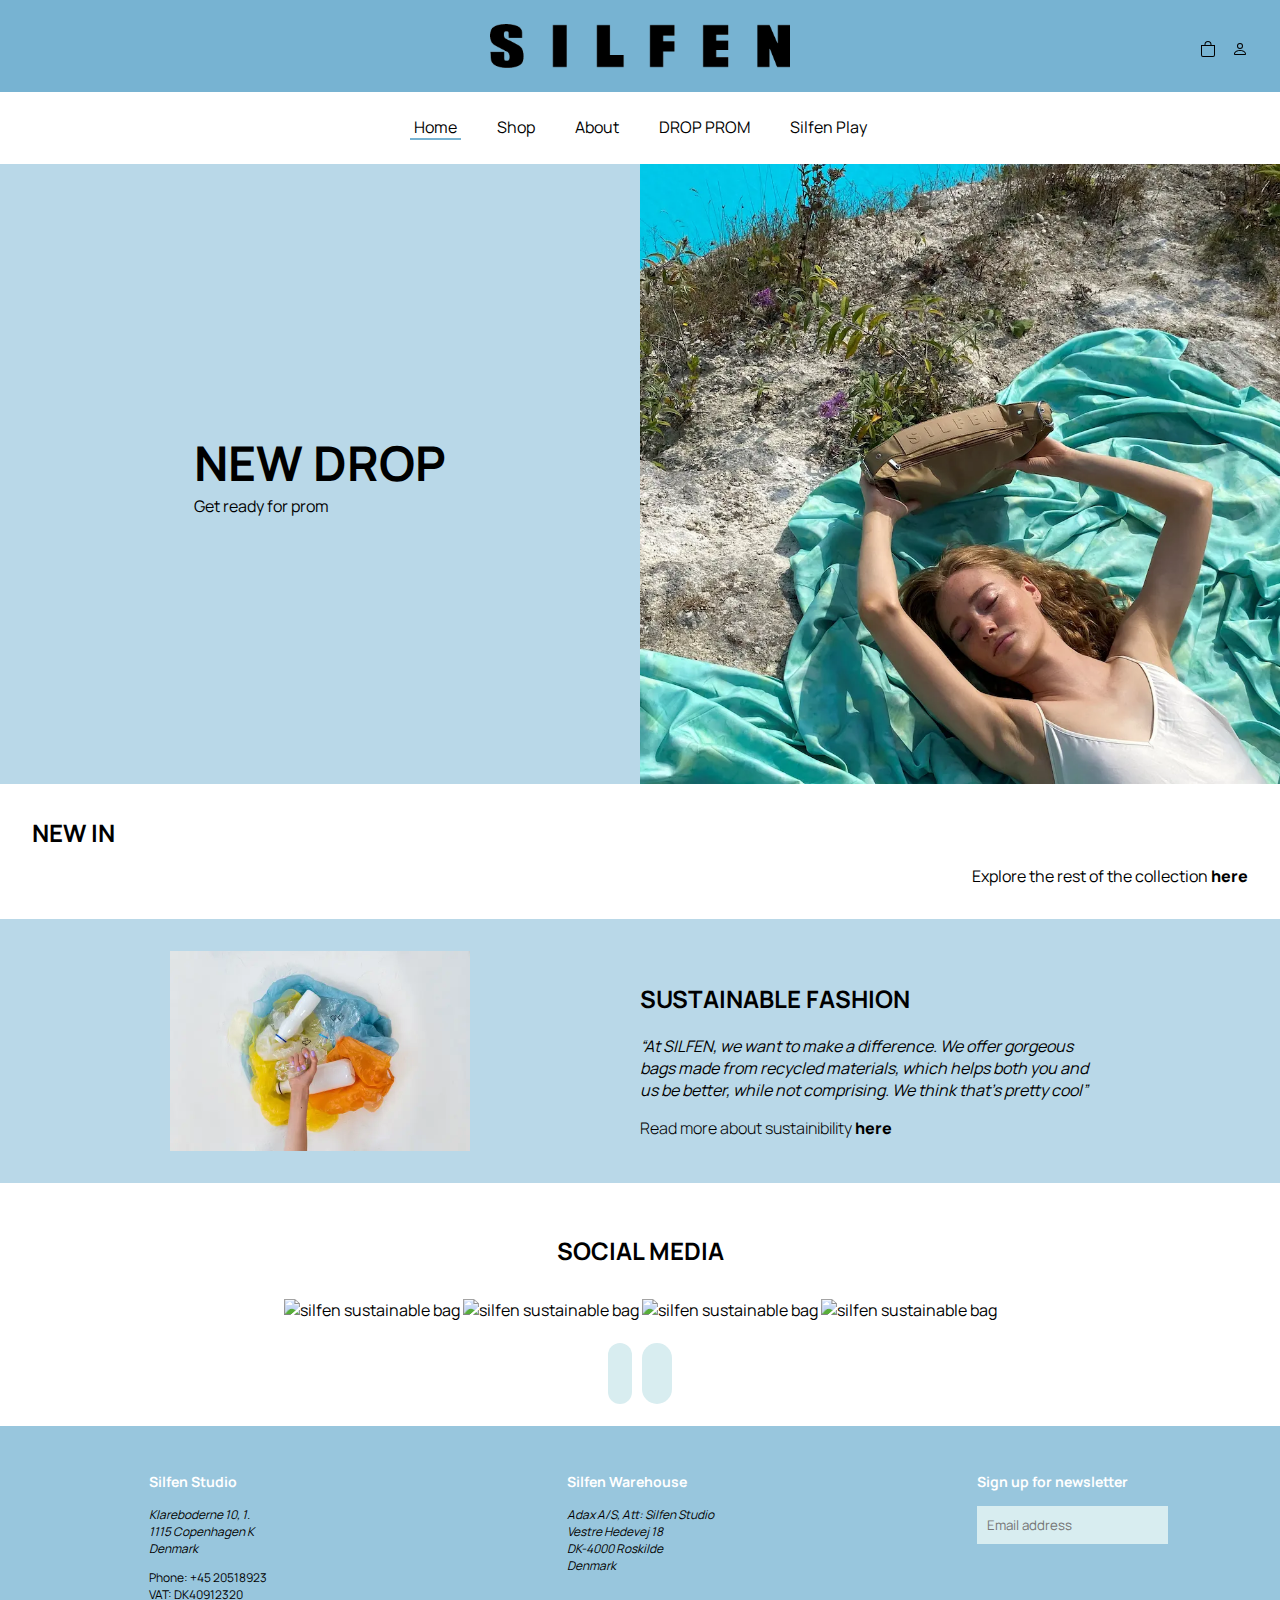
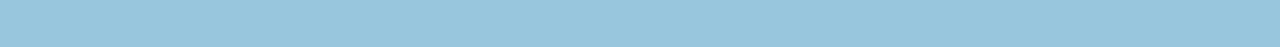
==== commit 45895be9: "media queries" ====
--- a/index.html
+++ b/index.html
@@ -87,7 +87,10 @@
         </section>
         <p>Explore the rest of the collection <a href="#">here</a></p>
         <section class="sust">
-          <img src="img/logo-black.png" alt="" />
+          <img
+            src="img/plastic_bottle.webp"
+            alt="be sustainable avoid plastic"
+          />
           <div>
             <h2>Sustainable fashion</h2>
             <p>
--- a/style.css
+++ b/style.css
@@ -92,15 +92,15 @@
   margin: 0;
 }
 
-@media screen and (max-width: 700px) {
-  section h2 {
-    font-size: 2rem;
-  }
-}
-
-section img {
+.some img {
   max-width: 200px;
 }
+@media screen and (max-width: 1300px) {
+  section img {
+    max-width: 300px;
+  }
+}
+
 .intro {
   background-color: var(--secondaryColor);
 }
@@ -112,22 +112,26 @@
 
 .products {
   display: grid;
-  grid-template-columns: repeat(auto-fit, minmax(220px, 1fr));
+  grid-template-columns: repeat(auto-fit, minmax(250px, 1fr));
   gap: 1rem;
   width: 95%;
   margin: 0 auto;
-}
-
-.home h2 {
+  place-items: center;
+}
+
+.intro + h2 {
   grid-column: 1/-1;
   width: 95%;
   margin: 2rem auto 0 auto;
 }
 
+.products img {
+  max-width: 250px;
+}
 .products a {
   margin: 2rem;
   display: grid;
-  max-width: 200px;
+  max-width: 250px;
 }
 .products button {
   background-color: var(--primaryColor);
@@ -191,10 +195,6 @@
 }
 
 /* shop page */
-.green {
-  background-color: #d3eada;
-}
-
 #videoBG {
   object-fit: cover;
   object-position: center;
@@ -217,6 +217,18 @@
 .shop_intro h1 {
   font-size: 2.5rem;
   margin: 0;
+}
+
+.green {
+  background-color: #d3eada;
+}
+
+.sust video {
+  object-fit: cover;
+  object-position: center;
+  width: 80%;
+  height: fit-content;
+  margin: 0 auto;
 }
 
 /* product page */
@@ -263,10 +275,34 @@
   grid-column: auto;
   /* grid-row: auto; */
   margin: 0 auto;
-  max-width: 150px;
+  max-width: 100px;
   /* height: fit-content; */
   opacity: 40%;
   transition: 1s;
+}
+
+.product_page img:nth-child(2) {
+  opacity: 100%;
+  max-width: 300px;
+  grid-row: 1/5;
+}
+
+.product_page img:nth-child(3) {
+  grid-column: 1/2;
+  grid-row: 1/2;
+}
+
+.product_page img:nth-child(4) {
+  grid-column: 1/2;
+  grid-row: 2/3;
+}
+.product_page img:nth-child(5) {
+  grid-column: 1/2;
+  grid-row: 3/4;
+}
+.product_page img:nth-child(6) {
+  grid-column: 1/2;
+  grid-row: 4/5;
 }
 
 .product_page img:hover {
@@ -282,13 +318,6 @@
 /* .productInfo {
   grid-row: 5/-1;
 } */
-
-@media screen and (min-width: 1000px) {
-  .productInfo {
-    width: 75%;
-    margin: 0 auto;
-  }
-}
 
 .productInfo h1 {
   text-transform: initial;
@@ -321,7 +350,7 @@
 
 .product_page section img {
   max-width: 300px;
-  margin: 1rem 0;
+  margin: 0 auto;
 }
 
 .product_page section h3 {
@@ -401,3 +430,95 @@
     padding-left: 2rem;
   }
 }
+
+/* media queries */
+
+@media screen and (max-width: 600px) {
+  nav ul li:nth-child(3),
+  nav ul li:nth-child(5) {
+    display: none;
+  }
+  .intro {
+    display: block;
+  }
+  .intro div {
+    margin: 1.5rem;
+  }
+  .intro h1 {
+    font-size: 2rem;
+  }
+  .products {
+    width: 100%;
+    margin: 0;
+  }
+
+  .sust {
+    display: block;
+    padding: 2rem;
+  }
+
+  #videoBG {
+    width: 100%;
+    height: fit-content;
+    margin: 0 auto;
+  }
+
+  .products div {
+    font-size: 1.2rem;
+    margin: 0 auto;
+    width: 90%;
+  }
+}
+
+@media screen and (min-width: 1000px) {
+  .productInfo {
+    width: 75%;
+    margin: 0 auto;
+  }
+}
+
+@media screen and (max-width: 1000px) {
+  .product_page article {
+    grid-template-columns: 3fr 2fr;
+    margin: 3rem auto;
+    width: 100%;
+  }
+}
+
+@media screen and (max-width: 700px) {
+  .product_page article {
+    grid-template-columns: 1fr;
+    margin: 3rem auto;
+    width: 100%;
+  }
+  .left {
+    display: block;
+    grid-row: 2/3;
+  }
+  .right {
+    grid-row: 1/2;
+    margin-bottom: 2rem;
+  }
+  .product_page img {
+    display: block;
+    max-width: 200px;
+    opacity: 100%;
+  }
+
+  .product_page img:hover {
+    max-width: 200px;
+  }
+
+  .product_page section p:first-of-type {
+    font-size: 1rem;
+    width: 100%;
+    margin: 0 auto;
+  }
+
+  section h2 {
+    font-size: 1.5rem;
+  }
+  .product_page section img {
+    max-width: 200px;
+  }
+}
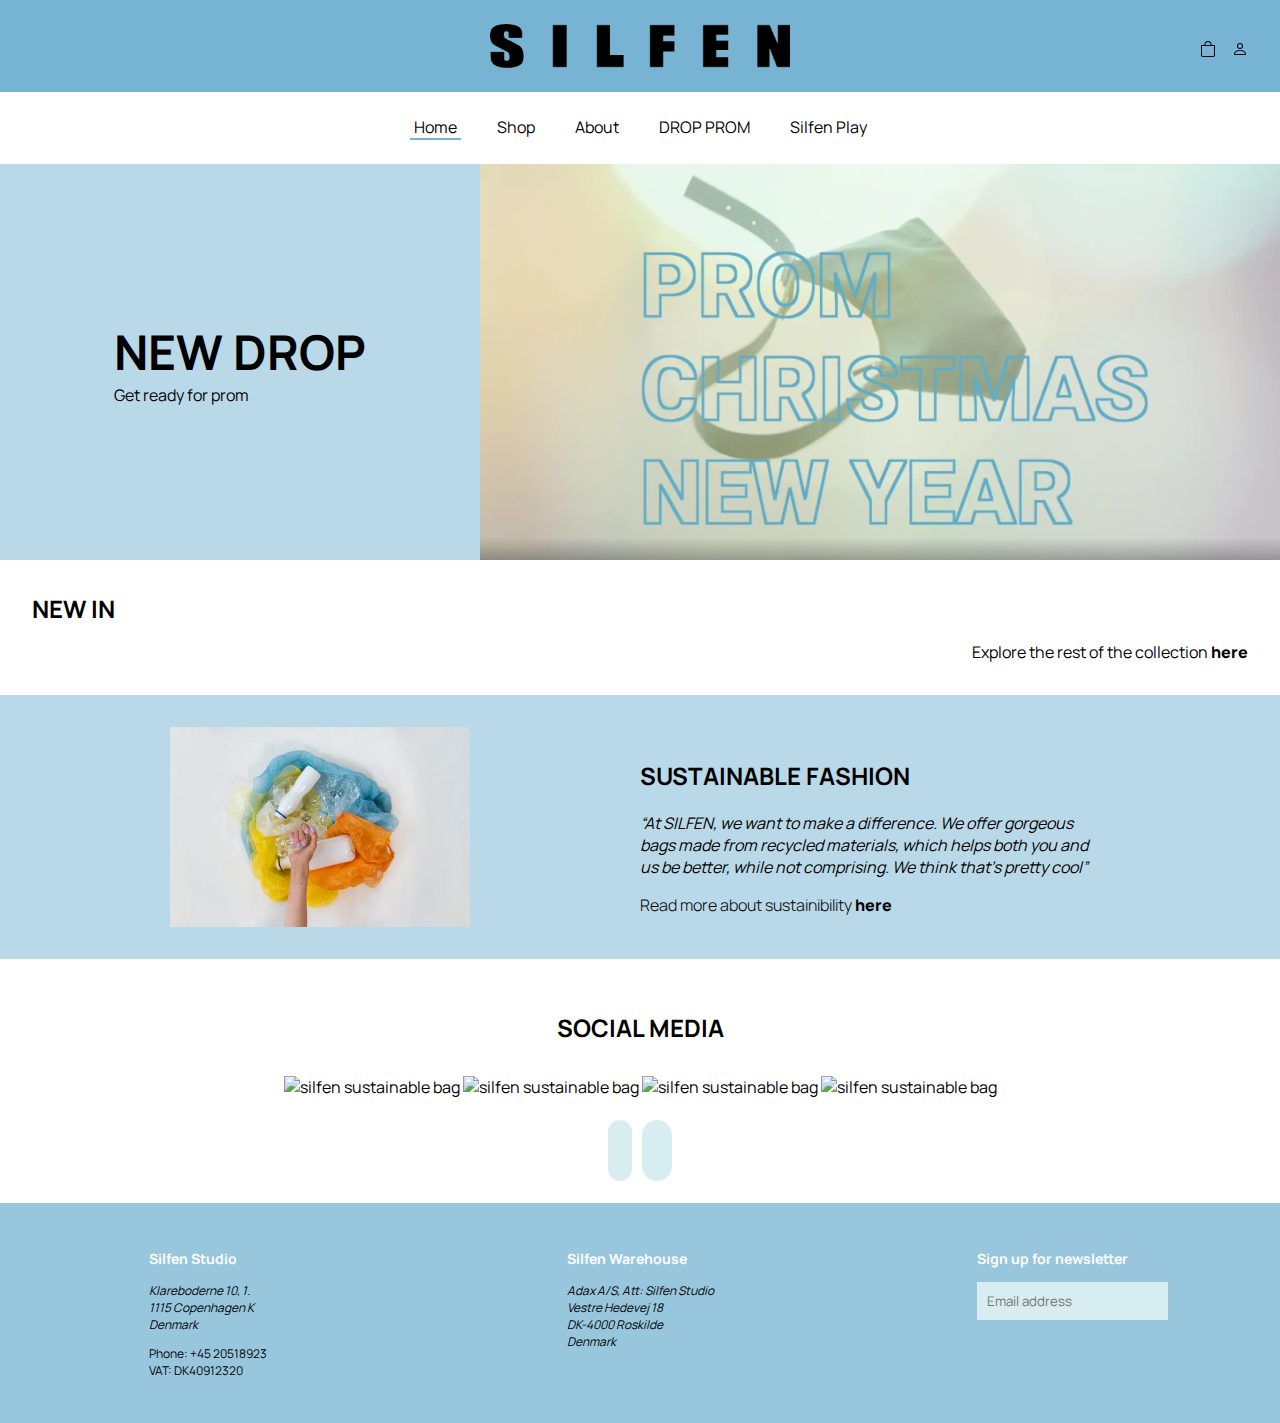
==== commit 7e44650f: "new image" ====
--- a/index.html
+++ b/index.html
@@ -72,7 +72,7 @@
             <h1>New drop</h1>
             <p>Get ready for prom</p>
           </div>
-          <img src="img/intro_bag.webp" alt="Silfen bag" />
+          <img src="img/prom2.webp" alt="Silfen prom drop" />
         </section>
         <h2>New in</h2>
         <section class="products">
--- a/style.css
+++ b/style.css
@@ -38,6 +38,10 @@
 }
 p {
   margin: 0;
+}
+
+button {
+  cursor: pointer;
 }
 
 header img {
@@ -92,6 +96,18 @@
   margin: 0;
 }
 
+.intro img {
+  max-width: 800px;
+}
+
+@media screen and (min-width: 1400px) {
+  .intro img {
+    display: block;
+    max-width: 100%;
+    margin: 0 auto;
+  }
+}
+
 .some img {
   max-width: 200px;
 }
@@ -103,11 +119,6 @@
 
 .intro {
   background-color: var(--secondaryColor);
-}
-
-.intro img {
-  width: 700px;
-  max-width: 100%;
 }
 
 .products {
@@ -157,7 +168,6 @@
   margin-top: 2rem;
   grid-column: 1/-1;
   color: var(--primaryColor);
-  /* color: white; */
   text-align: center;
   font-size: 1.6rem;
 }
@@ -196,11 +206,9 @@
 
 /* shop page */
 #videoBG {
-  object-fit: cover;
-  object-position: center;
-  width: 80%;
-  height: fit-content;
-  margin: 0 auto;
+  margin: 0 auto;
+  margin: 0 auto;
+  max-width: 80%;
 }
 
 .shop_intro {
@@ -236,25 +244,6 @@
   width: 95%;
   margin: 0 auto;
 }
-/* .product_page article {
-  display: grid;
-  grid-template-columns: 1fr 1fr;
-  gap: 1rem;
-  place-items: center;
-  margin-bottom: 5rem;
-} */
-
-/* .product_page article {
-  display: grid;
-  grid-template-columns: 1fr 1fr 1fr;
-  grid-template-rows: repeat(auto-fit, minmax(150px, 1fr));
-  gap: 1rem;
-  place-items: center;
-  margin-bottom: 5rem;
-  height: 500px;
-  overflow: scroll;
-  place-items: center;
-} */
 
 .product_page article {
   display: grid;
@@ -264,20 +253,18 @@
 }
 .left {
   display: grid;
-  /* grid-template-columns: repeat(auto-fit, minmax(200px, 1fr)); */
   grid-template-columns: 1fr 1fr;
-  /* grid-template-rows: repeat(auto-fit, minmax(100px, 1fr)); */
   place-items: center;
-  /* max-width: 800px;
-  margin: 0 auto; */
 }
 .product_page img {
   grid-column: auto;
-  /* grid-row: auto; */
   margin: 0 auto;
   max-width: 100px;
-  /* height: fit-content; */
   opacity: 40%;
+}
+
+.product_page .left img,
+.product_page section img {
   transition: 1s;
 }
 
@@ -305,19 +292,12 @@
   grid-row: 4/5;
 }
 
-.product_page img:hover {
+.product_page .left img:hover,
+.product_page section img:hover {
   opacity: 100%;
   max-width: 300px;
   z-index: 100;
 }
-
-/* .productInfo {
-  grid-column: 2/3;
-} */
-
-/* .productInfo {
-  grid-row: 5/-1;
-} */
 
 .productInfo h1 {
   text-transform: initial;
@@ -417,6 +397,52 @@
   margin-top: -10px;
 }
 
+.similarBags {
+  display: flex;
+  flex-direction: row;
+  gap: 1rem;
+  width: 60%;
+  margin: 0 auto;
+  place-items: center;
+  justify-content: space-around;
+}
+
+.similarBags img {
+  max-width: 200px;
+  margin: 0 auto;
+}
+
+.similarBags img:hover {
+  opacity: 100%;
+}
+.similarBags a {
+  margin: 2rem;
+  display: grid;
+  max-width: 250px;
+}
+.similarBags button {
+  background-color: var(--primaryColor);
+  color: white;
+  text-transform: uppercase;
+  border: none;
+  font-weight: bold;
+}
+
+.similarBags + p {
+  text-align: right;
+  margin: 1rem 2rem 2rem 0;
+  grid-column: 1/-1;
+  place-self: end;
+}
+
+.similarBags + p a {
+  font-weight: 800;
+}
+
+#similarBagsTitle {
+  text-align: center;
+}
+
 @media screen and (max-width: 700px) {
   footer {
     grid-template-columns: 1fr 1fr;
@@ -433,47 +459,16 @@
 
 /* media queries */
 
-@media screen and (max-width: 600px) {
-  nav ul li:nth-child(3),
-  nav ul li:nth-child(5) {
-    display: none;
-  }
-  .intro {
-    display: block;
-  }
-  .intro div {
-    margin: 1.5rem;
-  }
-  .intro h1 {
-    font-size: 2rem;
-  }
-  .products {
-    width: 100%;
-    margin: 0;
-  }
-
-  .sust {
-    display: block;
-    padding: 2rem;
-  }
-
-  #videoBG {
-    width: 100%;
-    height: fit-content;
-    margin: 0 auto;
-  }
-
-  .products div {
-    font-size: 1.2rem;
-    margin: 0 auto;
-    width: 90%;
-  }
-}
-
 @media screen and (min-width: 1000px) {
   .productInfo {
     width: 75%;
     margin: 0 auto;
+  }
+}
+
+@media screen and (max-width: 1100px) {
+  .intro img {
+    max-width: 600px;
   }
 }
 
@@ -485,6 +480,20 @@
   }
 }
 
+@media screen and (max-width: 850px) {
+  .intro img {
+    max-width: 100%;
+    margin: 0 auto;
+    display: block;
+  }
+}
+
+@media screen and (max-width: 800px) {
+  .similarBags {
+    flex-direction: column;
+  }
+}
+
 @media screen and (max-width: 700px) {
   .product_page article {
     grid-template-columns: 1fr;
@@ -522,3 +531,55 @@
     max-width: 200px;
   }
 }
+
+@media screen and (max-width: 600px) {
+  header div ul {
+    top: 1rem;
+    right: 0;
+  }
+  header div ul li {
+    top: 0rem;
+    right: 0.5rem;
+  }
+  nav ul li:nth-child(3),
+  nav ul li:nth-child(5) {
+    display: none;
+  }
+  .intro {
+    display: block;
+  }
+  .intro div {
+    margin: 1.5rem;
+  }
+  .intro h1 {
+    font-size: 2rem;
+  }
+
+  .products {
+    width: 100%;
+    margin: 0;
+  }
+
+  .sust {
+    display: block;
+    padding: 2.5%;
+  }
+
+  .sust video {
+    width: 100% !important;
+    height: 100% !important;
+    max-height: 56.25vw !important;
+  }
+
+  #videoBG {
+    width: 100%;
+    object-fit: contain;
+    max-width: 100%;
+  }
+
+  .products div {
+    font-size: 1.2rem;
+    margin: 0 auto;
+    width: 90%;
+  }
+}
